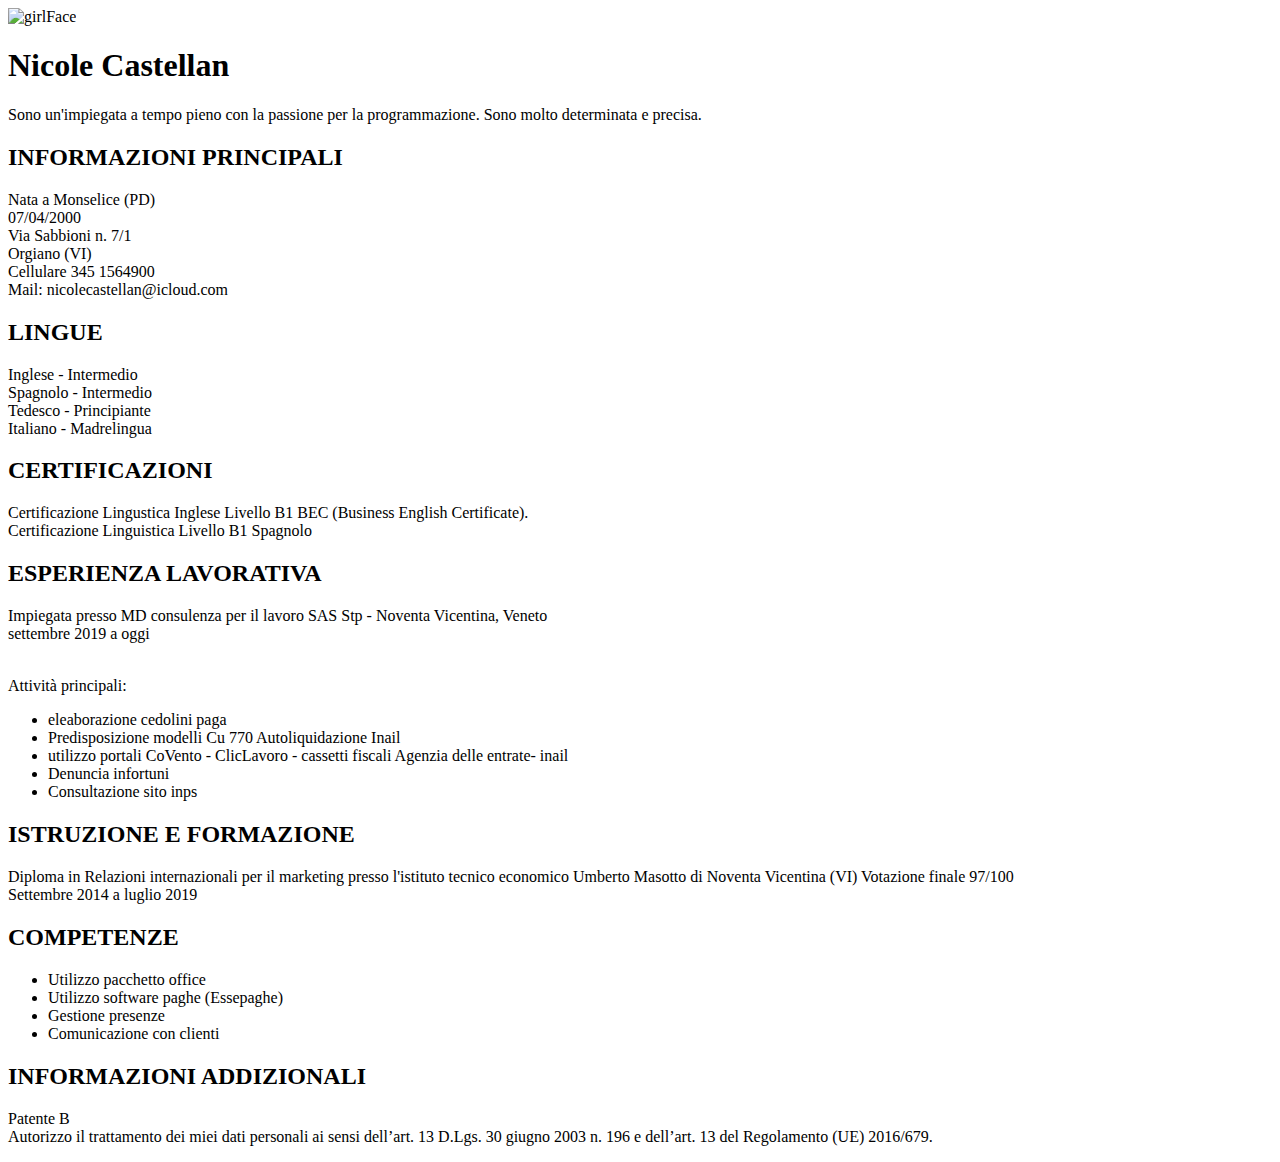
==== cv.html @ 2b4604f1 "Add files via upload" ====
<!DOCTYPE html>
<html lang="en">
<head>
  <meta charset="UTF-8">
  <meta name="viewport" content="width=device-width, initial-scale=1.0">
  <title>Cv</title>
</head>
<body>
  <link rel="stylesheet" href="cssFiles/cv.css">
<div class="intestazione ">
<img src="images/Foto2.jpeg" alt="girlFace">
<div class="presentaz"> 
  <h1> Nicole Castellan </h1>
  <p> Sono un'impiegata a tempo pieno con la passione per la programmazione. Sono  molto determinata e precisa.

  </p>
</div>

</div>
<div class="barralaterale">
<h2> INFORMAZIONI PRINCIPALI</h2> 
<p> Nata a Monselice (PD) <br> 07/04/2000
  <br>Via Sabbioni n. 7/1 <br> Orgiano (VI) <br>
  Cellulare 345 1564900 <br>
Mail: nicolecastellan@icloud.com </p>


<H2>LINGUE</H2>
<P>
  Inglese - Intermedio <br> Spagnolo - Intermedio <br>Tedesco - Principiante <br>Italiano - Madrelingua</P>



  <H2>CERTIFICAZIONI</H2>
  <p>
    Certificazione Lingustica Inglese Livello B1  BEC (Business English Certificate).<br>
    Certificazione Linguistica  Livello B1 Spagnolo
  
    </p>

   

  </div>

<div class="main">
<h2>ESPERIENZA LAVORATIVA</h2>
<p>
  Impiegata presso
  MD consulenza per il lavoro SAS Stp - Noventa Vicentina, Veneto <br>
  settembre 2019 a oggi <br>
  </p> <br>
  Attività principali:
  <ul>
  <li>eleaborazione cedolini paga </li>
  <li>Predisposizione modelli Cu 770 Autoliquidazione Inail</li>
  <li>utilizzo portali CoVento - ClicLavoro - cassetti fiscali Agenzia delle entrate- inail </li> 
  <li>Denuncia infortuni</li> 
  <li>Consultazione sito inps</li>
  </ul>


  <h2> ISTRUZIONE E FORMAZIONE</h2>
<p>
  Diploma in Relazioni internazionali per il marketing presso l'istituto tecnico economico Umberto Masotto di Noventa Vicentina (VI) Votazione finale 97/100 <br>
Settembre 2014 a luglio 2019</p>

<H2>COMPETENZE</H2>
  <ul>
    <li>Utilizzo pacchetto office</li>
    <li>Utilizzo software paghe (Essepaghe) </li> <li>Gestione presenze</li> 
    <li>Comunicazione con clienti</li> 

  </ul>


  <H2>INFORMAZIONI ADDIZIONALI</H2>
  <P>
    Patente B <br>
    Autorizzo il trattamento dei miei dati personali ai sensi dell’art. 13 D.Lgs. 30 giugno 2003 n. 196 e dell’art. 13 del Regolamento (UE) 2016/679.</P>

    </div>

</body>
</html>
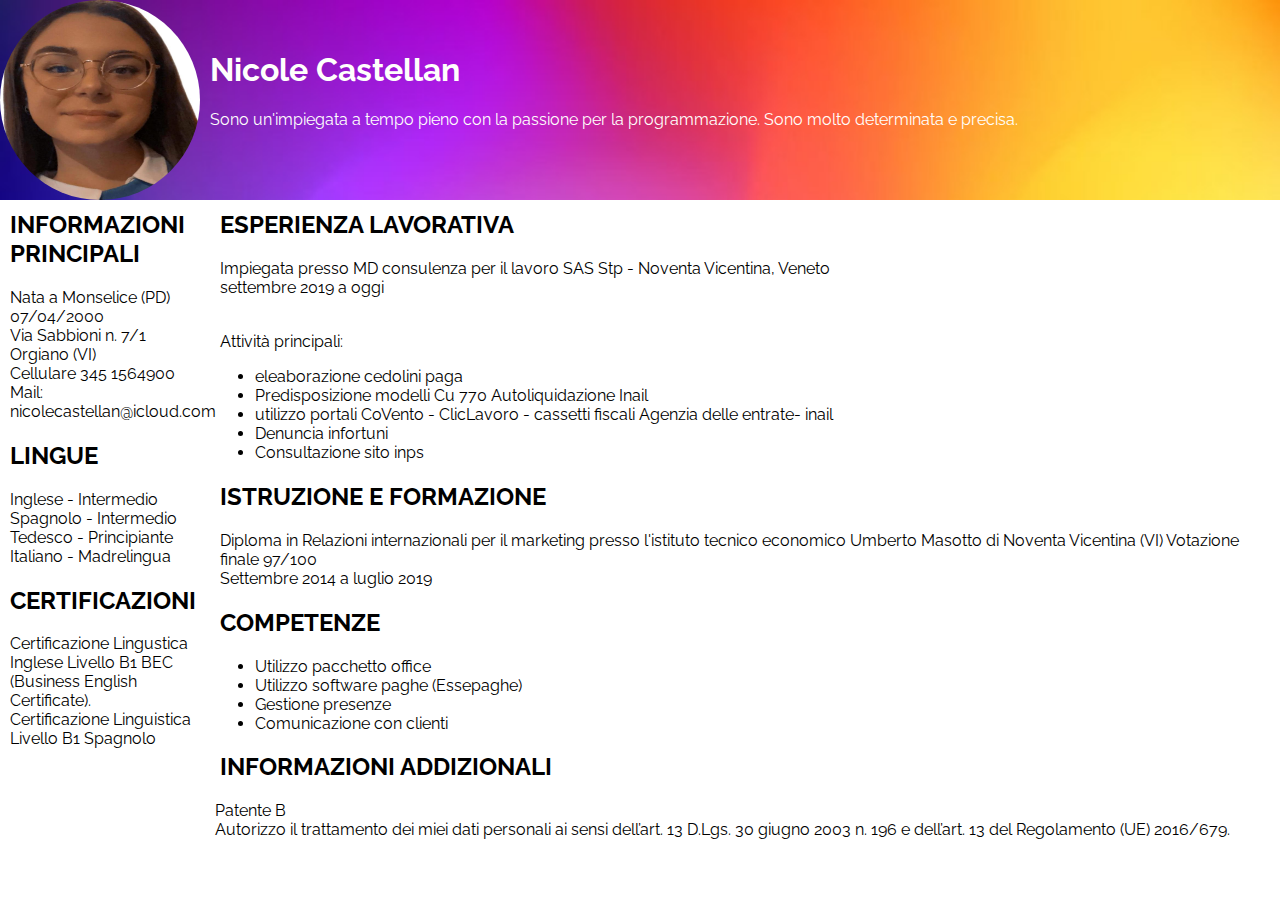
==== commit 0374e400: "Add files via upload" ====
--- a/cv.html
+++ b/cv.html
@@ -3,6 +3,9 @@
 <head>
   <meta charset="UTF-8">
   <meta name="viewport" content="width=device-width, initial-scale=1.0">
+  <link rel="preconnect" href="https://fonts.googleapis.com">
+<link rel="preconnect" href="https://fonts.gstatic.com" crossorigin>
+<link href="https://fonts.googleapis.com/css2?family=Raleway:ital,wght@0,100..900;1,100..900&display=swap" rel="stylesheet" >
   <title>Cv</title>
 </head>
 <body>
--- a/cssFiles/cv.css
+++ b/cssFiles/cv.css
@@ -0,0 +1,120 @@
+
+
+*{
+  font-family: "Raleway", sans-serif;
+  font-optical-sizing: auto;
+  font-weight: 100px;
+  font-style: normal;
+}
+
+
+body{
+  margin: 0px;
+}
+.intestazione {
+  background-image:url(../images/sfondo.jpg);
+  color: #FFFFFC;
+ position: absolute;
+ background-size: cover;
+ top: 0px;
+ margin: 0px;
+ display: flex;
+ width: 100%;
+}
+img {
+  width: 200px;
+  height: 200px;
+  border-radius: 60%;
+  
+}
+
+.barralaterale {
+  width: 210px;
+  float: left;
+  z-index: 1; 
+  margin-top: -20px;
+  overflow-x: hidden; 
+  padding-left: 10px;
+}
+.presentaz {
+padding-top: 30px;
+padding-left: 10px;
+}
+.main {
+  margin-top: 180px;
+  margin-left: 210px; 
+  padding: 0px 5px;
+}
+
+
+@media screen and (max-width: 600px) {
+
+ img {
+  width: 250px;
+  height: 150px;
+  padding-top: 7px;
+ }
+
+ .barralaterale {
+  width: 210px;
+  float: left;
+  z-index: 1; 
+  margin-top: -20px;
+  overflow-x: hidden; 
+  padding-left: 10px;
+}
+.presentaz {
+padding-top: 30px;
+padding-left: 10px;
+}
+.main {
+  margin-top: 180px;
+  margin-left: 210px; 
+  padding: 0px 5px;
+}
+
+}
+
+@media only screen and (min-width: 601px) and (max-width: 960px) {
+
+  .barralaterale {
+    width: 210px;
+    float: left;
+    z-index: 1; 
+    margin-top: -20px;
+    overflow-x: hidden; 
+    padding-left: 10px;
+  }
+  .presentaz {
+  padding-top: 30px;
+  padding-left: 10px;
+  }
+  .main {
+    margin-top: 205px;
+    margin-left: 210px; 
+    padding: 0px 5px;
+  }
+
+
+}
+
+@media only screen and (min-width: 961px) {
+
+  .barralaterale {
+    width: 210px;
+    float: left;
+    z-index: 1; 
+    margin-top: -20px;
+    overflow-x: hidden; 
+    padding-left: 10px;
+  }
+  .presentaz {
+  padding-top: 30px;
+  padding-left: 10px;
+  }
+  .main {
+    margin-top: 210px;
+    margin-left: 210px; 
+    padding: 0px 5px;
+  }
+}